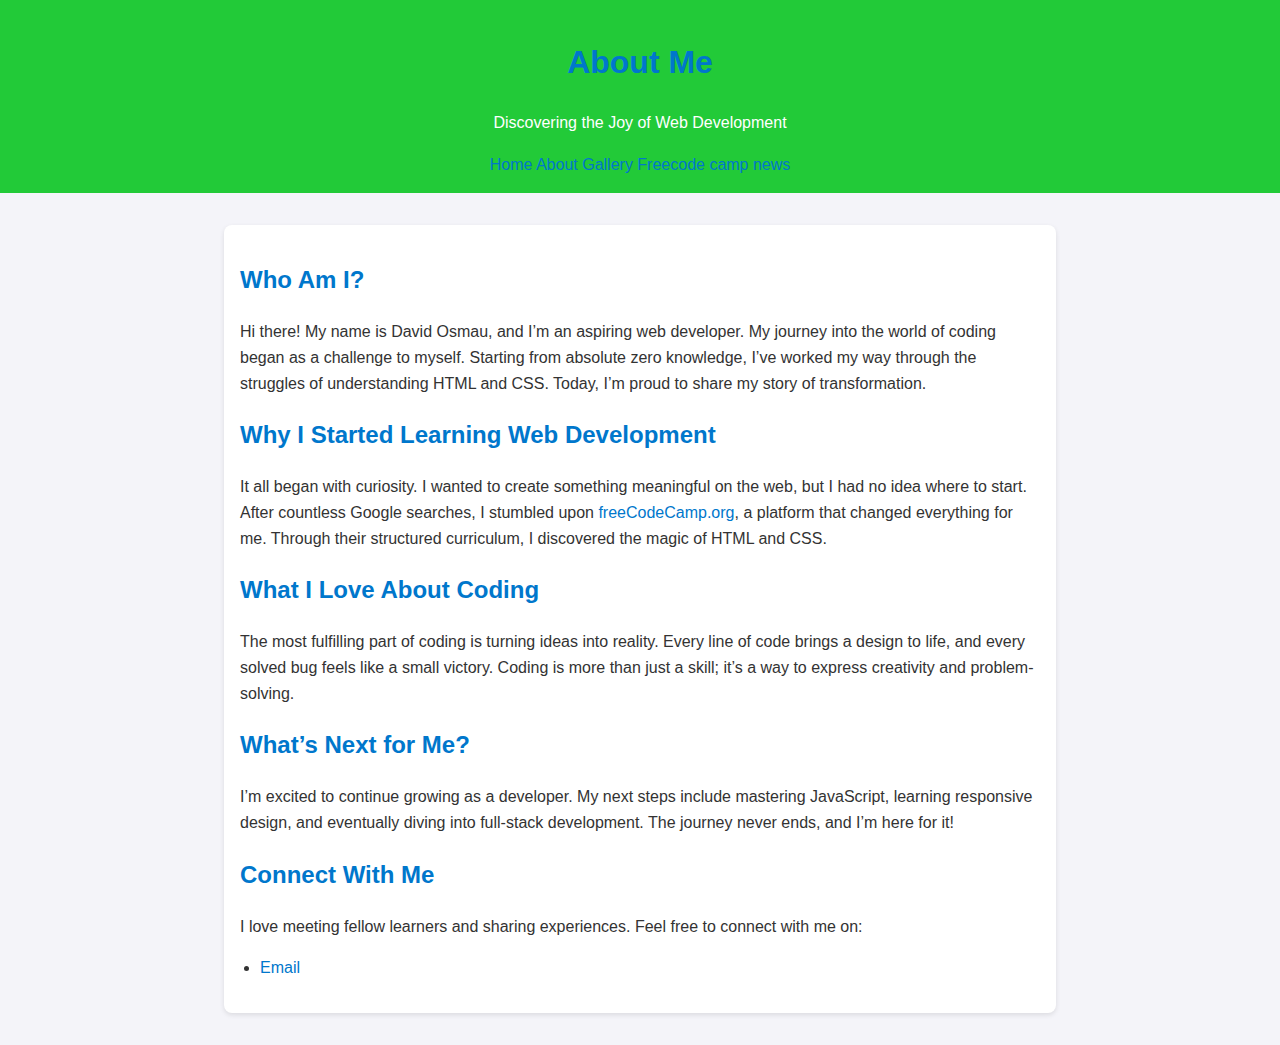
==== about.html @ 8ebf61c5 "Add files via upload" ====
<!DOCTYPE html>
<html lang="en">
<head>
    
    <meta charset="UTF-8">
    <meta name="viewport" content="width=device-width, initial-scale=1.0">
    <title>About Me - My Web Development Journey</title>
    <link rel="stylesheet" href="style.css">
    
</head>
<body>
    <header>
        <h1>About Me</h1>
        <p>Discovering the Joy of Web Development</p>
        <nav><a href="index.html">Home</a>
            <a href="about.html">About</a>
            <a href="imagelab.html">Gallery</a>
            <a href="https://www.freecodecamp.org/news"> Freecode camp news</a> </nav>
    </header>

    <div class="container">
        <h2>Who Am I?</h2>
        <p>
            Hi there! My name is David Osmau, and I’m an aspiring web developer. 
            My journey into the world of coding began as a challenge to myself. 
            Starting from absolute zero knowledge, I’ve worked my way through the struggles 
            of understanding HTML and CSS. Today, I’m proud to share my story of transformation.
            <a href="./gallery.html/happy.jpg"></a>
        </p>
        
        
        <h2>Why I Started Learning Web Development</h2>
        <p>
            It all began with curiosity. I wanted to create something meaningful on the web, 
            but I had no idea where to start. After countless Google searches, I stumbled upon 
            <a href="https://www.freecodecamp.org" target="_blank">freeCodeCamp.org</a>, a platform that 
            changed everything for me. Through their structured curriculum, I discovered the magic of HTML and CSS.
        </p>

        <h2>What I Love About Coding</h2>
        <p>
            The most fulfilling part of coding is turning ideas into reality. 
            Every line of code brings a design to life, and every solved bug feels like a small victory. 
            Coding is more than just a skill; it’s a way to express creativity and problem-solving.
        </p>

        <h2>What’s Next for Me?</h2>
        <a href="./gallery.html/happy.jpg"></a>
        <p>
            I’m excited to continue growing as a developer. My next steps include mastering JavaScript, 
            learning responsive design, and eventually diving into full-stack development. The journey never ends, 
            and I’m here for it!
        </p>
        <a href="./gallery.html/happy.jpg"></a>
        <h2>Connect With Me</h2>
        <p>
            I love meeting fellow learners and sharing experiences. Feel free to connect with me on: 
        </p>
        <ul>
        
            <li><a href="vidocomm@gmai.com">Email</a></li>
        </ul>
    </div>
</body>
</html>
---- style.css ----
body {
    font-family: Arial, sans-serif;
    line-height: 1.6;
    margin: 0;
    padding: 0;
    background-color: #f4f4f9;
    color: #333;
}
header {
    background-color: #22ca38;
    color: #fff;
    padding: 1rem 0;
    text-align: center;
}
.container {
    max-width: 800px;
    margin: 2rem auto;
    padding: 1rem;
    background: #fff;
    box-shadow: 0 2px 5px rgba(0, 0, 0, 0.1);
    border-radius: 8px;
}
h1, h2, h3 {
    color: #0077cc;
}
a {
    color: #0077cc;
    text-decoration: none;
}
a:hover {
    text-decoration: underline;
}
img {
    max-width: 100%;
    height: auto;
    display: block;
    margin: 1rem 0;
}
ul, ol {
    margin: 1rem 0;
    padding-left: 20px;
}
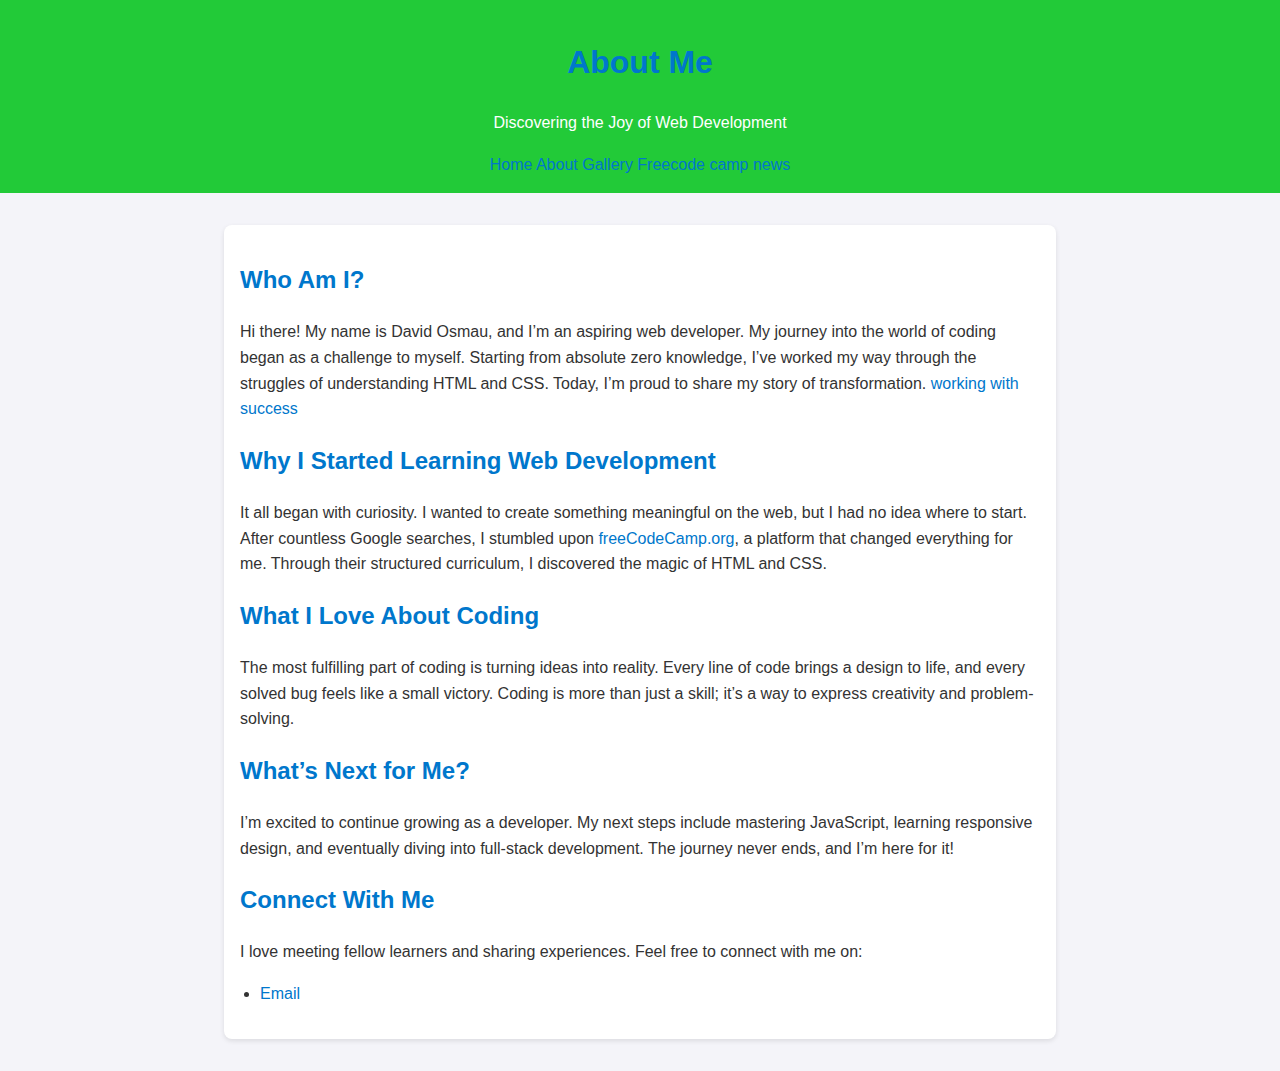
==== commit 7c052346: "Update about.html" ====
--- a/about.html
+++ b/about.html
@@ -25,7 +25,7 @@
             My journey into the world of coding began as a challenge to myself. 
             Starting from absolute zero knowledge, I’ve worked my way through the struggles 
             of understanding HTML and CSS. Today, I’m proud to share my story of transformation.
-            <a href="./gallery.html/happy.jpg"></a>
+            <a href="behindpc.jpg"> working with success</a>
         </p>
         
         
@@ -45,13 +45,13 @@
         </p>
 
         <h2>What’s Next for Me?</h2>
-        <a href="./gallery.html/happy.jpg"></a>
+        <a href="behindpc.jpg"></a>
         <p>
             I’m excited to continue growing as a developer. My next steps include mastering JavaScript, 
             learning responsive design, and eventually diving into full-stack development. The journey never ends, 
             and I’m here for it!
         </p>
-        <a href="./gallery.html/happy.jpg"></a>
+        <a href=""></a>
         <h2>Connect With Me</h2>
         <p>
             I love meeting fellow learners and sharing experiences. Feel free to connect with me on: 
@@ -62,4 +62,4 @@
         </ul>
     </div>
 </body>
-</html>+</html>
